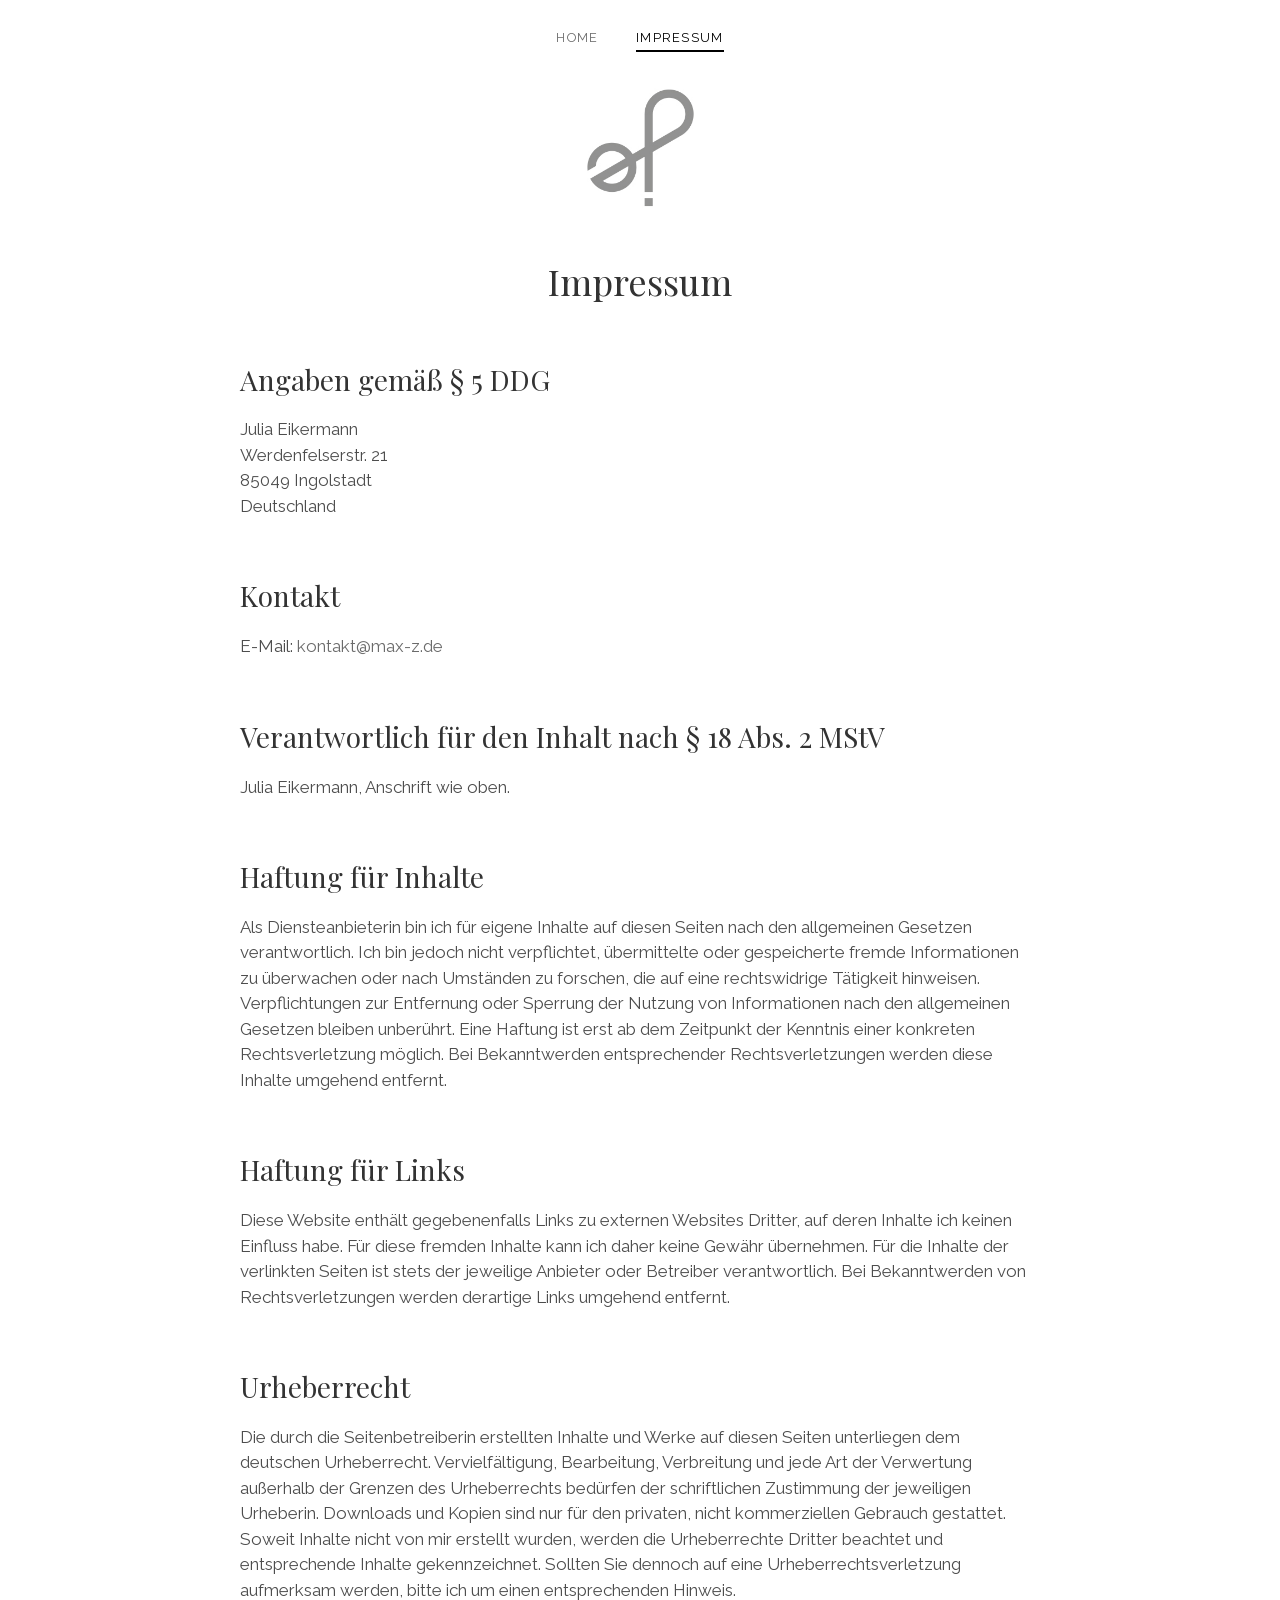
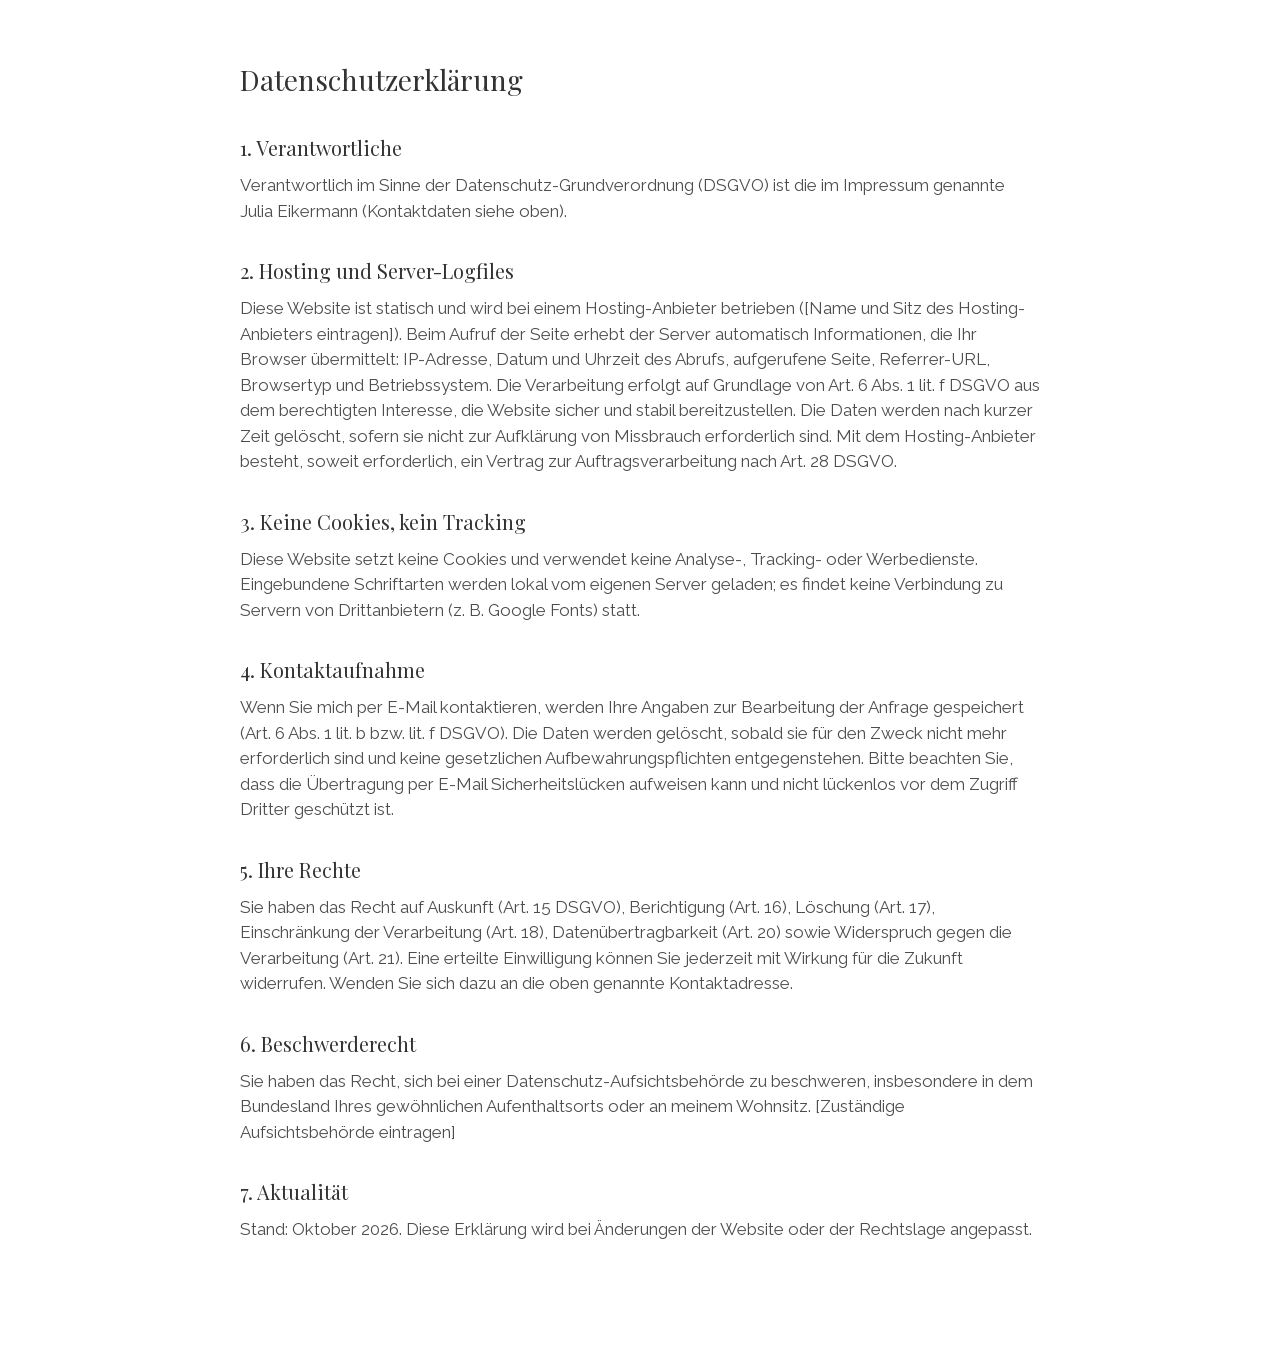
==== kontakt/index.html @ c91408f1 "Add juleik website" ====
<!DOCTYPE html>
<html lang="de">
<head>
  <meta charset="UTF-8">
  <meta name="viewport" content="width=device-width, initial-scale=1">
  <title>Impressum - Julia Eikermann</title>
  <link rel="icon" href="../img/favicon.jpg">
  <link rel="stylesheet" href="../style.css">
</head>
<body>
  <a class="skip-content" href="#main">Zum Inhalt springen</a>
  <div class="max-width">
    <header class="site-header">
      <button id="toggle-navigation" class="toggle-navigation" aria-expanded="false" aria-controls="menu-primary">
        <span class="screen-reader-text">Menü öffnen</span>
        <svg width="24" height="18" viewBox="0 0 24 18" aria-hidden="true" fill="#6B6B6B">
          <rect y="0" width="24" height="2"/><rect y="8" width="24" height="2"/><rect y="16" width="24" height="2"/>
        </svg>
      </button>
      <nav id="menu-primary" class="menu-primary" aria-label="Hauptmenü">
        <ul>
          <li><a href="../">Home</a></li>
          <li class="current"><a href="../kontakt/" aria-current="page">Impressum</a></li>
        </ul>
      </nav>
      <div class="title-container">
        <a href="../"><img class="logo" src="../img/logo.jpg" alt="Julia Eikermann"></a>
      </div>
    </header>

    <main id="main" class="main">
      <article>
        <div class="post-header"><h1 class="post-title">Impressum</h1></div>
        <div class="post-content">
          <h2>Angaben gemäß § 5 DDG</h2>
          <p>
            Julia Eikermann<br>
            Werdenfelserstr. 21<br>
            85049 Ingolstadt<br>
            Deutschland
          </p>

          <h2>Kontakt</h2>
          <p>
            E-Mail: <a href="mailto:[E-Mail-Adresse]">kontakt@max-z.de</a><br>
          </p>

          <h2>Verantwortlich für den Inhalt nach § 18 Abs. 2 MStV</h2>
          <p>Julia Eikermann, Anschrift wie oben.</p>

          <h2>Haftung für Inhalte</h2>
          <p>Als Diensteanbieterin bin ich für eigene Inhalte auf diesen Seiten nach den allgemeinen Gesetzen verantwortlich. Ich bin jedoch nicht verpflichtet, übermittelte oder gespeicherte fremde Informationen zu überwachen oder nach Umständen zu forschen, die auf eine rechtswidrige Tätigkeit hinweisen. Verpflichtungen zur Entfernung oder Sperrung der Nutzung von Informationen nach den allgemeinen Gesetzen bleiben unberührt. Eine Haftung ist erst ab dem Zeitpunkt der Kenntnis einer konkreten Rechtsverletzung möglich. Bei Bekanntwerden entsprechender Rechtsverletzungen werden diese Inhalte umgehend entfernt.</p>

          <h2>Haftung für Links</h2>
          <p>Diese Website enthält gegebenenfalls Links zu externen Websites Dritter, auf deren Inhalte ich keinen Einfluss habe. Für diese fremden Inhalte kann ich daher keine Gewähr übernehmen. Für die Inhalte der verlinkten Seiten ist stets der jeweilige Anbieter oder Betreiber verantwortlich. Bei Bekanntwerden von Rechtsverletzungen werden derartige Links umgehend entfernt.</p>

          <h2>Urheberrecht</h2>
          <p>Die durch die Seitenbetreiberin erstellten Inhalte und Werke auf diesen Seiten unterliegen dem deutschen Urheberrecht. Vervielfältigung, Bearbeitung, Verbreitung und jede Art der Verwertung außerhalb der Grenzen des Urheberrechts bedürfen der schriftlichen Zustimmung der jeweiligen Urheberin. Downloads und Kopien sind nur für den privaten, nicht kommerziellen Gebrauch gestattet. Soweit Inhalte nicht von mir erstellt wurden, werden die Urheberrechte Dritter beachtet und entsprechende Inhalte gekennzeichnet. Sollten Sie dennoch auf eine Urheberrechtsverletzung aufmerksam werden, bitte ich um einen entsprechenden Hinweis.</p>

          <h2>Datenschutzerklärung</h2>

          <h3>1. Verantwortliche</h3>
          <p>Verantwortlich im Sinne der Datenschutz-Grundverordnung (DSGVO) ist die im Impressum genannte Julia Eikermann (Kontaktdaten siehe oben).</p>

          <h3>2. Hosting und Server-Logfiles</h3>
          <p>Diese Website ist statisch und wird bei einem Hosting-Anbieter betrieben ([Name und Sitz des Hosting-Anbieters eintragen]). Beim Aufruf der Seite erhebt der Server automatisch Informationen, die Ihr Browser übermittelt: IP-Adresse, Datum und Uhrzeit des Abrufs, aufgerufene Seite, Referrer-URL, Browsertyp und Betriebssystem. Die Verarbeitung erfolgt auf Grundlage von Art. 6 Abs. 1 lit. f DSGVO aus dem berechtigten Interesse, die Website sicher und stabil bereitzustellen. Die Daten werden nach kurzer Zeit gelöscht, sofern sie nicht zur Aufklärung von Missbrauch erforderlich sind. Mit dem Hosting-Anbieter besteht, soweit erforderlich, ein Vertrag zur Auftragsverarbeitung nach Art. 28 DSGVO.</p>

          <h3>3. Keine Cookies, kein Tracking</h3>
          <p>Diese Website setzt keine Cookies und verwendet keine Analyse-, Tracking- oder Werbedienste. Eingebundene Schriftarten werden lokal vom eigenen Server geladen; es findet keine Verbindung zu Servern von Drittanbietern (z. B. Google Fonts) statt.</p>

          <h3>4. Kontaktaufnahme</h3>
          <p>Wenn Sie mich per E-Mail kontaktieren, werden Ihre Angaben zur Bearbeitung der Anfrage gespeichert (Art. 6 Abs. 1 lit. b bzw. lit. f DSGVO). Die Daten werden gelöscht, sobald sie für den Zweck nicht mehr erforderlich sind und keine gesetzlichen Aufbewahrungspflichten entgegenstehen. Bitte beachten Sie, dass die Übertragung per E-Mail Sicherheitslücken aufweisen kann und nicht lückenlos vor dem Zugriff Dritter geschützt ist.</p>

          <h3>5. Ihre Rechte</h3>
          <p>Sie haben das Recht auf Auskunft (Art. 15 DSGVO), Berichtigung (Art. 16), Löschung (Art. 17), Einschränkung der Verarbeitung (Art. 18), Datenübertragbarkeit (Art. 20) sowie Widerspruch gegen die Verarbeitung (Art. 21). Eine erteilte Einwilligung können Sie jederzeit mit Wirkung für die Zukunft widerrufen. Wenden Sie sich dazu an die oben genannte Kontaktadresse.</p>

          <h3>6. Beschwerderecht</h3>
          <p>Sie haben das Recht, sich bei einer Datenschutz-Aufsichtsbehörde zu beschweren, insbesondere in dem Bundesland Ihres gewöhnlichen Aufenthaltsorts oder an meinem Wohnsitz. [Zuständige Aufsichtsbehörde eintragen]</p>

          <h3>7. Aktualität</h3>
          <p>Stand: Oktober 2026. Diese Erklärung wird bei Änderungen der Website oder der Rechtslage angepasst.</p>
        </div>
      </article>
    </main>

    <footer class="site-footer"></footer>
  </div>
  <script src="../script.js"></script>
</body>
</html>
---- style.css ----
@font-face { font-family: "Playfair Display"; font-style: normal; font-weight: 400; font-display: swap; src: url("fonts/PlayfairDisplay-400-normal.woff2") format("woff2"); }
@font-face { font-family: "Raleway"; font-style: italic; font-weight: 400; font-display: swap; src: url("fonts/Raleway-400-italic.woff2") format("woff2"); }
@font-face { font-family: "Raleway"; font-style: normal; font-weight: 400; font-display: swap; src: url("fonts/Raleway-400-normal.woff2") format("woff2"); }
@font-face { font-family: "Raleway"; font-style: normal; font-weight: 700; font-display: swap; src: url("fonts/Raleway-700-normal.woff2") format("woff2"); }

* { box-sizing: border-box; }

html { font-size: 100%; }

body {
  margin: 0;
  background: #fff;
  color: #4d4d4d;
  font: 400 1.0625rem/1.5 "Raleway", sans-serif;
  -webkit-font-smoothing: antialiased;
}

a { color: #6b6b6b; text-decoration: none; transition: color .2s; }
a:hover, a:focus { color: #000; }

img { max-width: 100%; height: auto; display: block; }

.screen-reader-text {
  position: absolute; width: 1px; height: 1px; margin: -1px; padding: 0;
  overflow: hidden; clip-path: inset(50%); border: 0; white-space: nowrap;
}
.skip-content {
  position: absolute; left: -9999px;
}
.skip-content:focus {
  left: 5px; top: 5px; z-index: 100; background: #fff; padding: .5em 1em;
}

.max-width { max-width: 68.75rem; margin: 0 auto; padding: 0 4%; }

/* Header */
.site-header { position: relative; text-align: center; padding-top: 1.5rem; }

.menu-primary ul {
  list-style: none; margin: 0; padding: 0;
  display: flex; justify-content: center; gap: 2.2em;
}
.menu-primary a {
  font-size: .8rem; letter-spacing: .1em; text-transform: uppercase;
  color: #6b6b6b; padding: .4em 0; border-bottom: 2px solid transparent;
}
.menu-primary a:hover, .menu-primary .current a { color: #000; border-color: #000; }

.toggle-navigation {
  display: none; background: none; border: 0; padding: .5em; cursor: pointer;
  position: absolute; top: .8rem; right: 0;
}

.title-container { margin: 2em 0 3em; }
.logo { height: 125px; width: 125px; margin: 0 auto; }

/* Content */
.main { max-width: 50rem; margin: 0 auto; }

.featured-image { margin-bottom: 1.5rem; }
.featured-image img { width: 100%; }

.post-header { text-align: center; margin-bottom: 1.5rem; }
.post-title {
  font: 400 2.25rem/1.2 "Playfair Display", serif;
  color: #333; margin: 0;
}

.post-content h2, .post-content h3 {
  font-family: "Playfair Display", serif; font-weight: 400; color: #333;
}
.post-content h2 { font-size: 1.75rem; margin: 2em 0 .6em; }
.post-content h3 { font-size: 1.25rem; margin: 1.6em 0 .5em; }
.post-content p { margin: 0 0 1.5em; }

.site-footer { padding: 3rem 0; }

/* Mobile */
@media (max-width: 799px) {
  .toggle-navigation { display: block; }
  .menu-primary { display: none; margin-top: 2.5rem; }
  .menu-primary.open { display: block; }
  .menu-primary ul { flex-direction: column; gap: .5em; }
  .post-title { font-size: 1.75rem; }
}
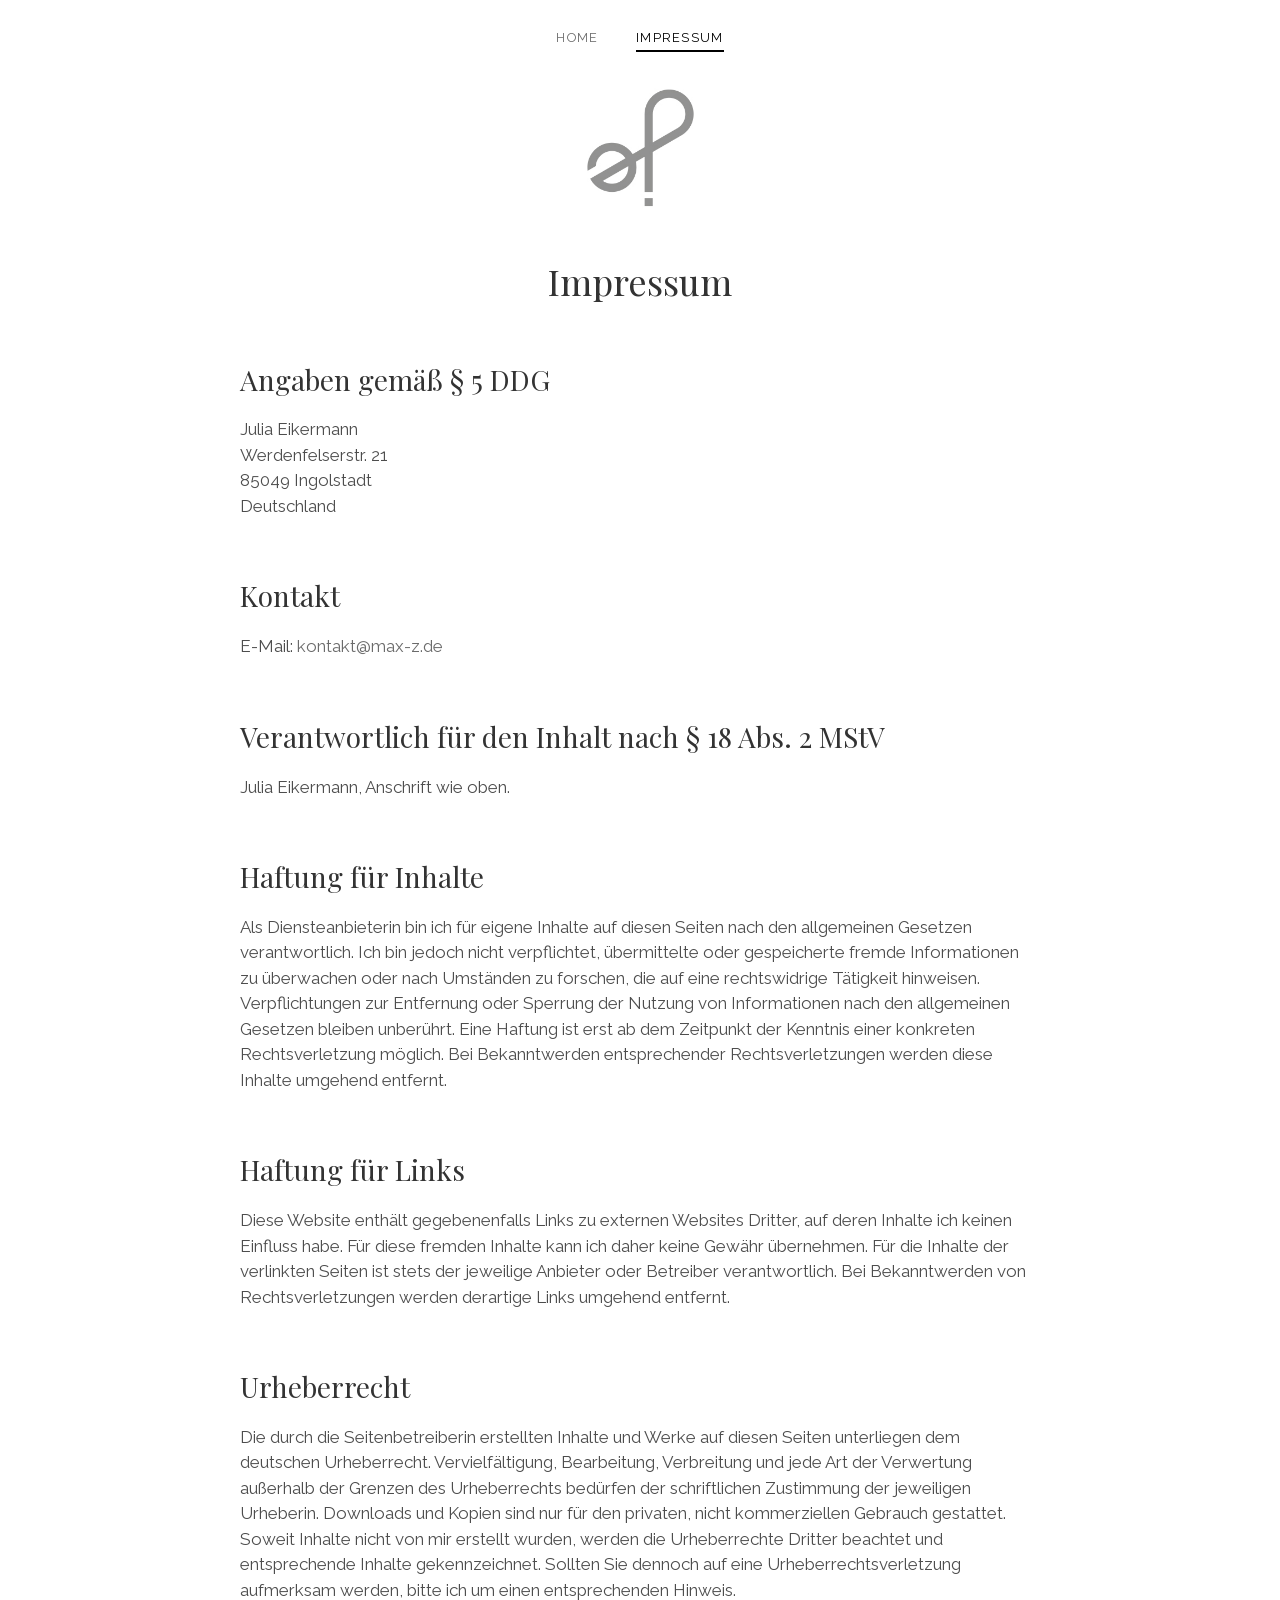
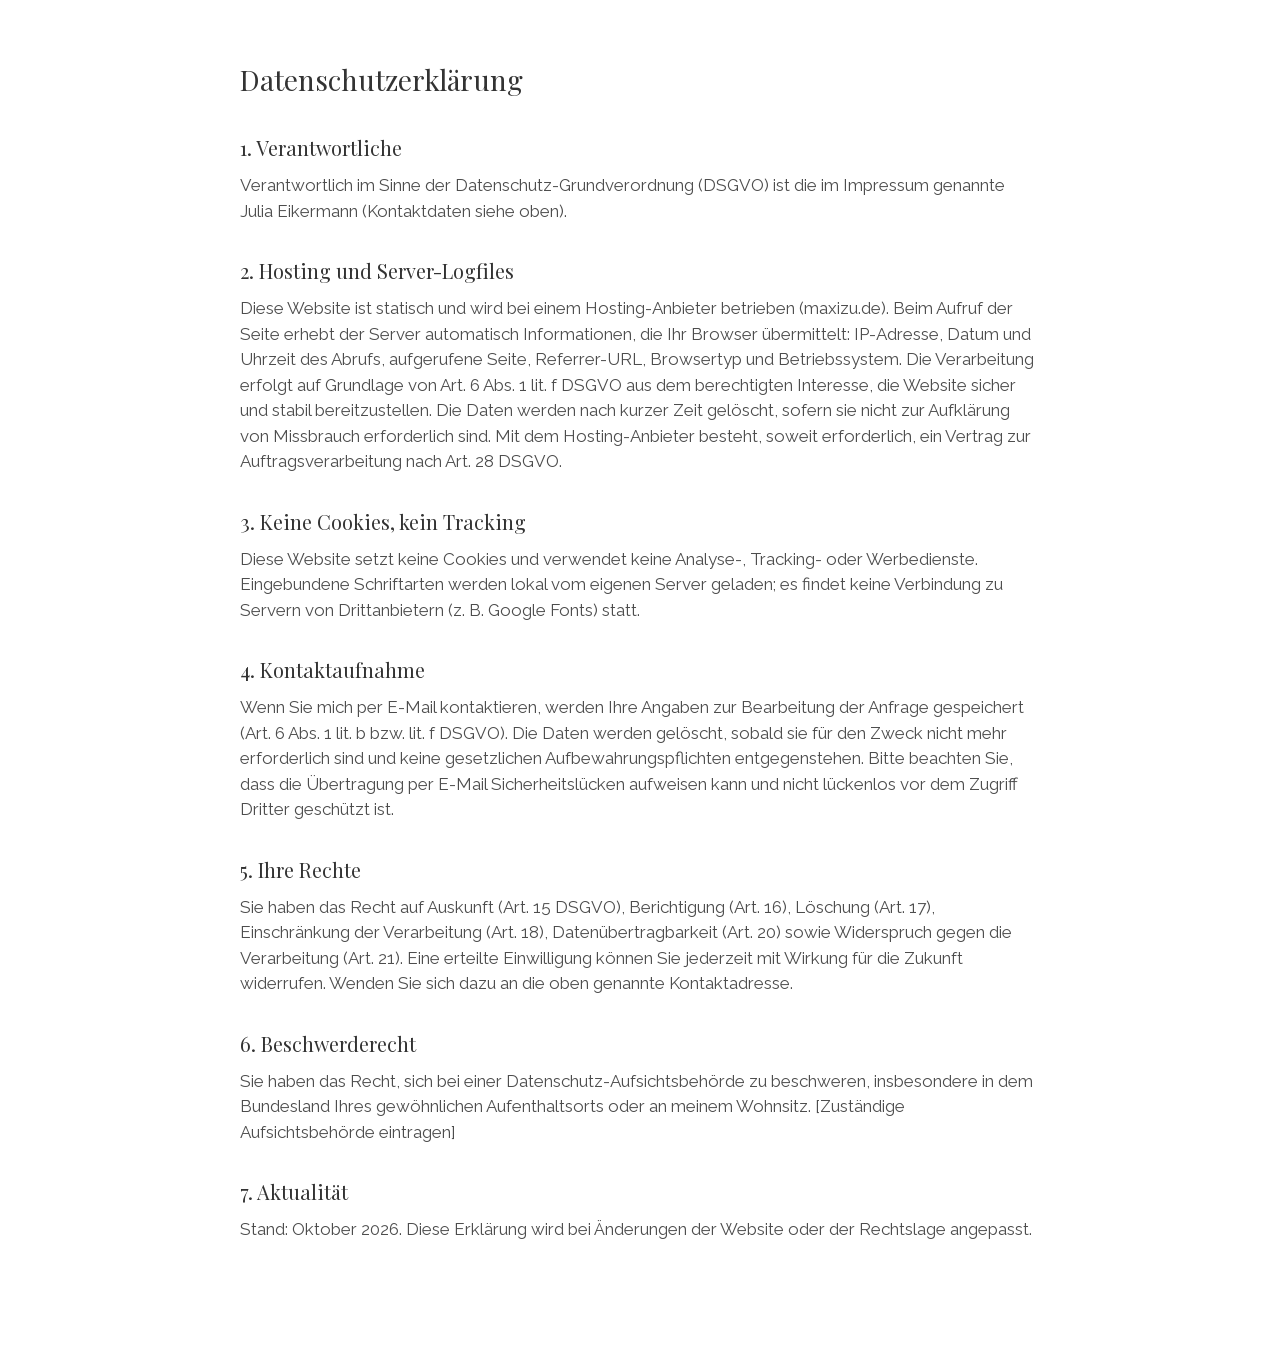
==== commit dba179e6: "Update hosting provider in privacy notice" ====
--- a/kontakt/index.html
+++ b/kontakt/index.html
@@ -63,7 +63,7 @@
           <p>Verantwortlich im Sinne der Datenschutz-Grundverordnung (DSGVO) ist die im Impressum genannte Julia Eikermann (Kontaktdaten siehe oben).</p>
 
           <h3>2. Hosting und Server-Logfiles</h3>
-          <p>Diese Website ist statisch und wird bei einem Hosting-Anbieter betrieben ([Name und Sitz des Hosting-Anbieters eintragen]). Beim Aufruf der Seite erhebt der Server automatisch Informationen, die Ihr Browser übermittelt: IP-Adresse, Datum und Uhrzeit des Abrufs, aufgerufene Seite, Referrer-URL, Browsertyp und Betriebssystem. Die Verarbeitung erfolgt auf Grundlage von Art. 6 Abs. 1 lit. f DSGVO aus dem berechtigten Interesse, die Website sicher und stabil bereitzustellen. Die Daten werden nach kurzer Zeit gelöscht, sofern sie nicht zur Aufklärung von Missbrauch erforderlich sind. Mit dem Hosting-Anbieter besteht, soweit erforderlich, ein Vertrag zur Auftragsverarbeitung nach Art. 28 DSGVO.</p>
+          <p>Diese Website ist statisch und wird bei einem Hosting-Anbieter betrieben (maxizu.de). Beim Aufruf der Seite erhebt der Server automatisch Informationen, die Ihr Browser übermittelt: IP-Adresse, Datum und Uhrzeit des Abrufs, aufgerufene Seite, Referrer-URL, Browsertyp und Betriebssystem. Die Verarbeitung erfolgt auf Grundlage von Art. 6 Abs. 1 lit. f DSGVO aus dem berechtigten Interesse, die Website sicher und stabil bereitzustellen. Die Daten werden nach kurzer Zeit gelöscht, sofern sie nicht zur Aufklärung von Missbrauch erforderlich sind. Mit dem Hosting-Anbieter besteht, soweit erforderlich, ein Vertrag zur Auftragsverarbeitung nach Art. 28 DSGVO.</p>
 
           <h3>3. Keine Cookies, kein Tracking</h3>
           <p>Diese Website setzt keine Cookies und verwendet keine Analyse-, Tracking- oder Werbedienste. Eingebundene Schriftarten werden lokal vom eigenen Server geladen; es findet keine Verbindung zu Servern von Drittanbietern (z. B. Google Fonts) statt.</p>
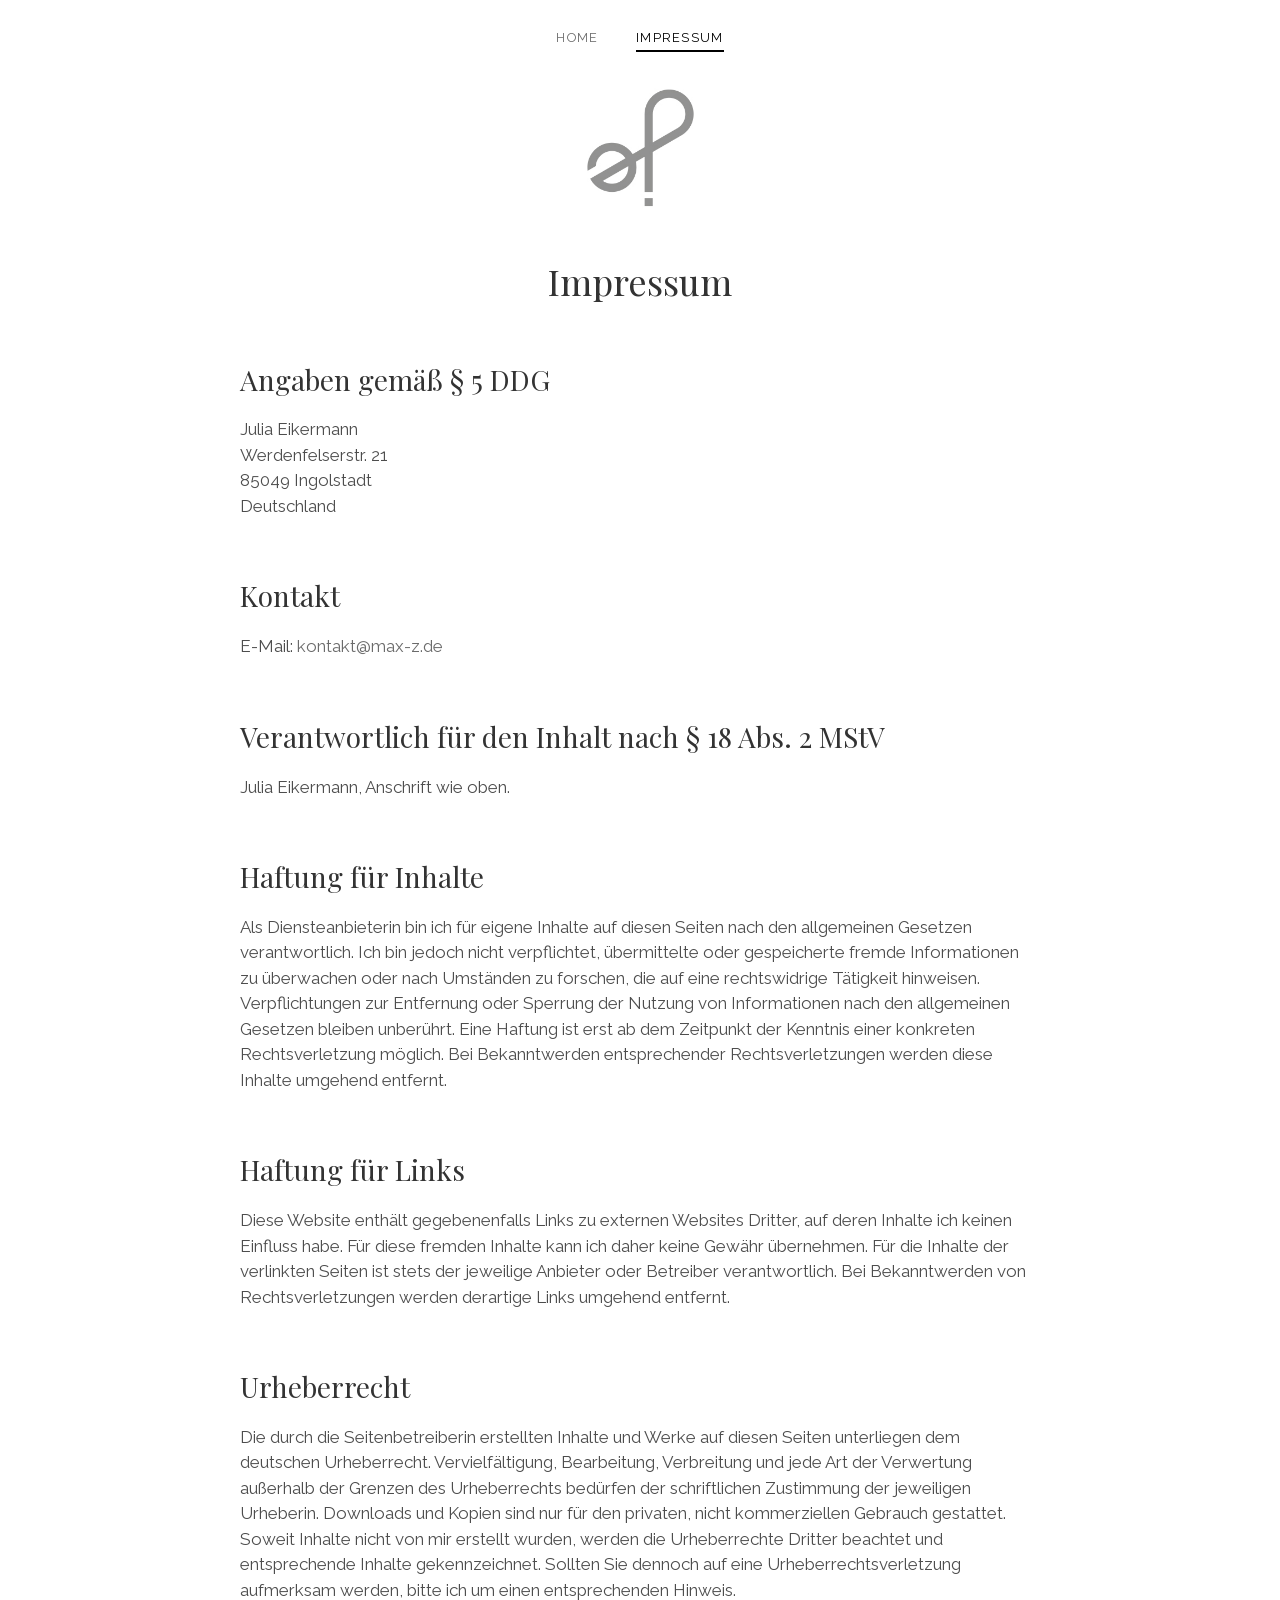
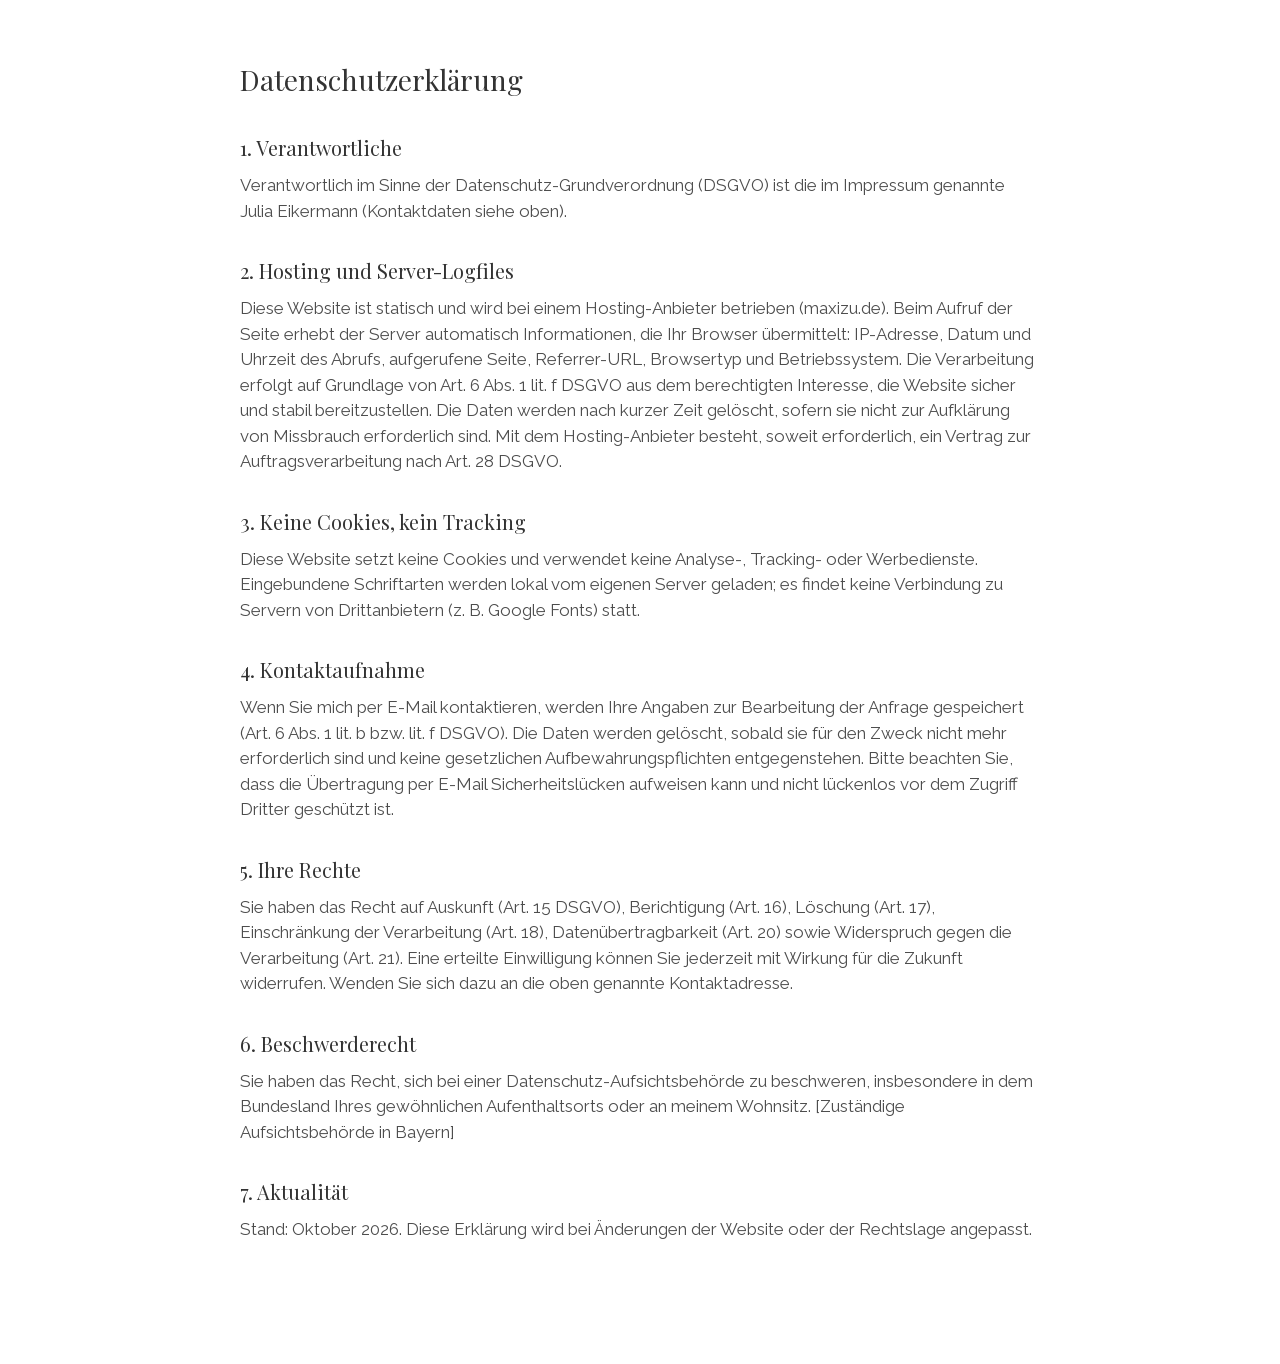
==== commit 86acb73a: "Update contact details in imprint" ====
--- a/kontakt/index.html
+++ b/kontakt/index.html
@@ -42,7 +42,7 @@
 
           <h2>Kontakt</h2>
           <p>
-            E-Mail: <a href="mailto:[E-Mail-Adresse]">kontakt@max-z.de</a><br>
+            E-Mail: <a href="mailto:kontakt@max-z.de">kontakt@max-z.de</a><br>
           </p>
 
           <h2>Verantwortlich für den Inhalt nach § 18 Abs. 2 MStV</h2>
@@ -75,7 +75,7 @@
           <p>Sie haben das Recht auf Auskunft (Art. 15 DSGVO), Berichtigung (Art. 16), Löschung (Art. 17), Einschränkung der Verarbeitung (Art. 18), Datenübertragbarkeit (Art. 20) sowie Widerspruch gegen die Verarbeitung (Art. 21). Eine erteilte Einwilligung können Sie jederzeit mit Wirkung für die Zukunft widerrufen. Wenden Sie sich dazu an die oben genannte Kontaktadresse.</p>
 
           <h3>6. Beschwerderecht</h3>
-          <p>Sie haben das Recht, sich bei einer Datenschutz-Aufsichtsbehörde zu beschweren, insbesondere in dem Bundesland Ihres gewöhnlichen Aufenthaltsorts oder an meinem Wohnsitz. [Zuständige Aufsichtsbehörde eintragen]</p>
+          <p>Sie haben das Recht, sich bei einer Datenschutz-Aufsichtsbehörde zu beschweren, insbesondere in dem Bundesland Ihres gewöhnlichen Aufenthaltsorts oder an meinem Wohnsitz. [Zuständige Aufsichtsbehörde in Bayern]</p>
 
           <h3>7. Aktualität</h3>
           <p>Stand: Oktober 2026. Diese Erklärung wird bei Änderungen der Website oder der Rechtslage angepasst.</p>
